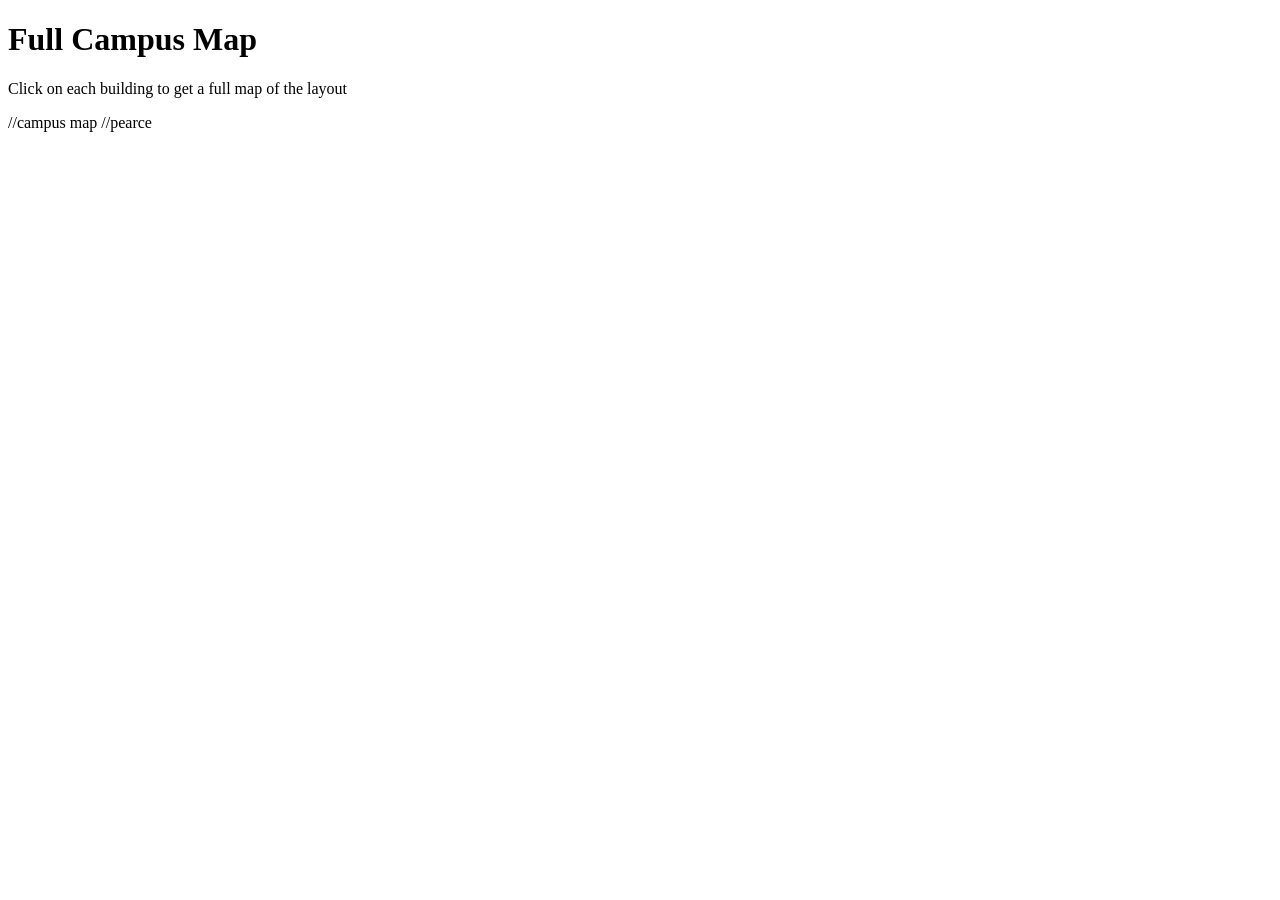
==== src/main/resources/static/index.html @ 00250afa "Indexchanges" ====
<!DOCTYPE html>
<html>
<head>

    <title>Wheelchair Accessible Map</title>

</head>
<body>
<h1>Full Campus Map</h1>
<p>Click on each building to get a full map of the layout</p>
//campus map<img src >
//pearce<img src = "" >





</body>
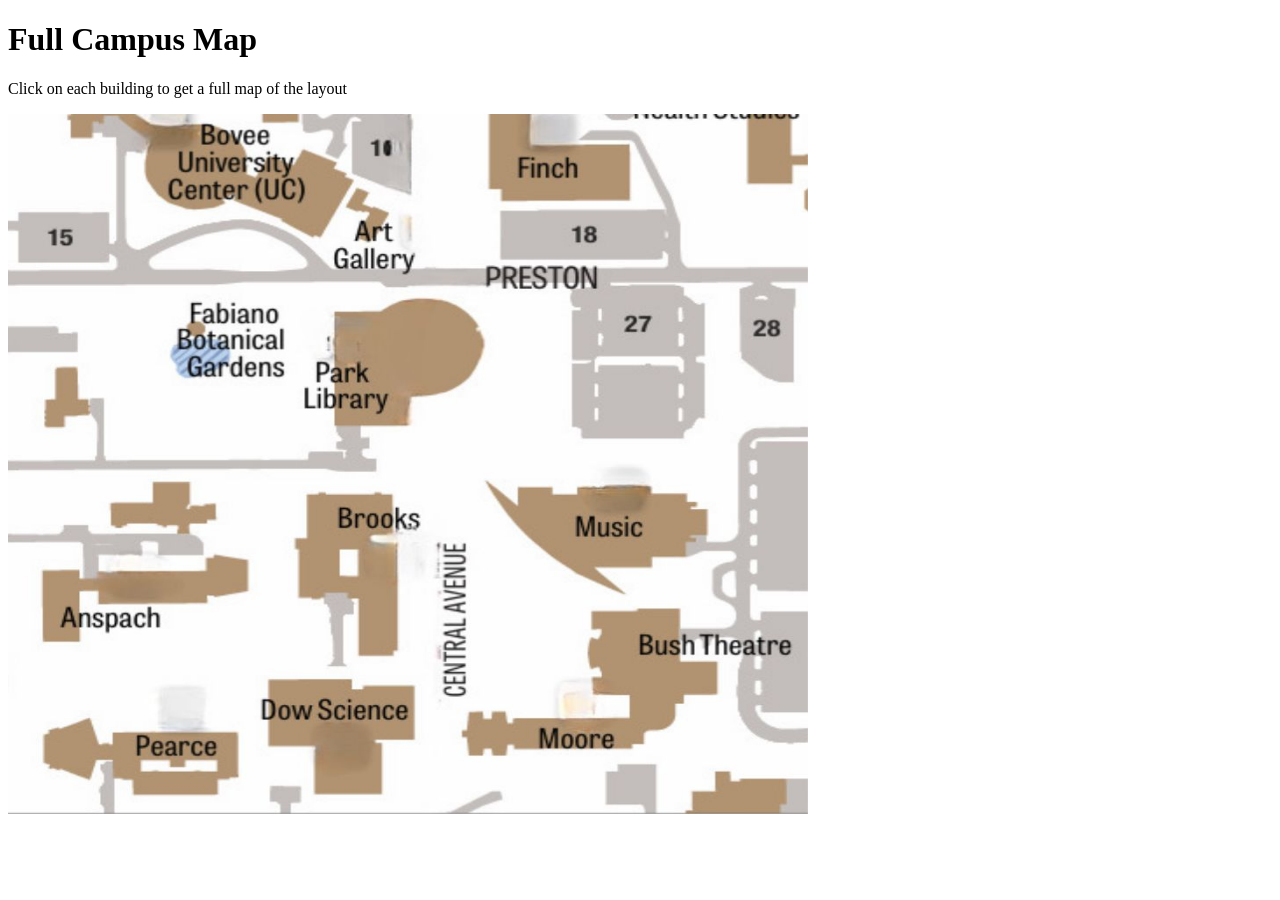
==== commit c80b451a: "added maps and clickin on pearce gives pearcemap" ====
--- a/src/main/resources/static/index.html
+++ b/src/main/resources/static/index.html
@@ -8,8 +8,18 @@
 <body>
 <h1>Full Campus Map</h1>
 <p>Click on each building to get a full map of the layout</p>
-//campus map<img src >
-//pearce<img src = "" >
+<img src = "images/CampusMap.jpg" 
+alt="Campus Map" 
+width = "800" height ="700"
+ usemap="#campus">
+
+<map name ="campus">
+
+    <area shape = "rect" 
+    coords = "35,593,239,687"
+    href = "Pearce.html"
+    alt="Pearce Building" >
+</map>
 
 
 
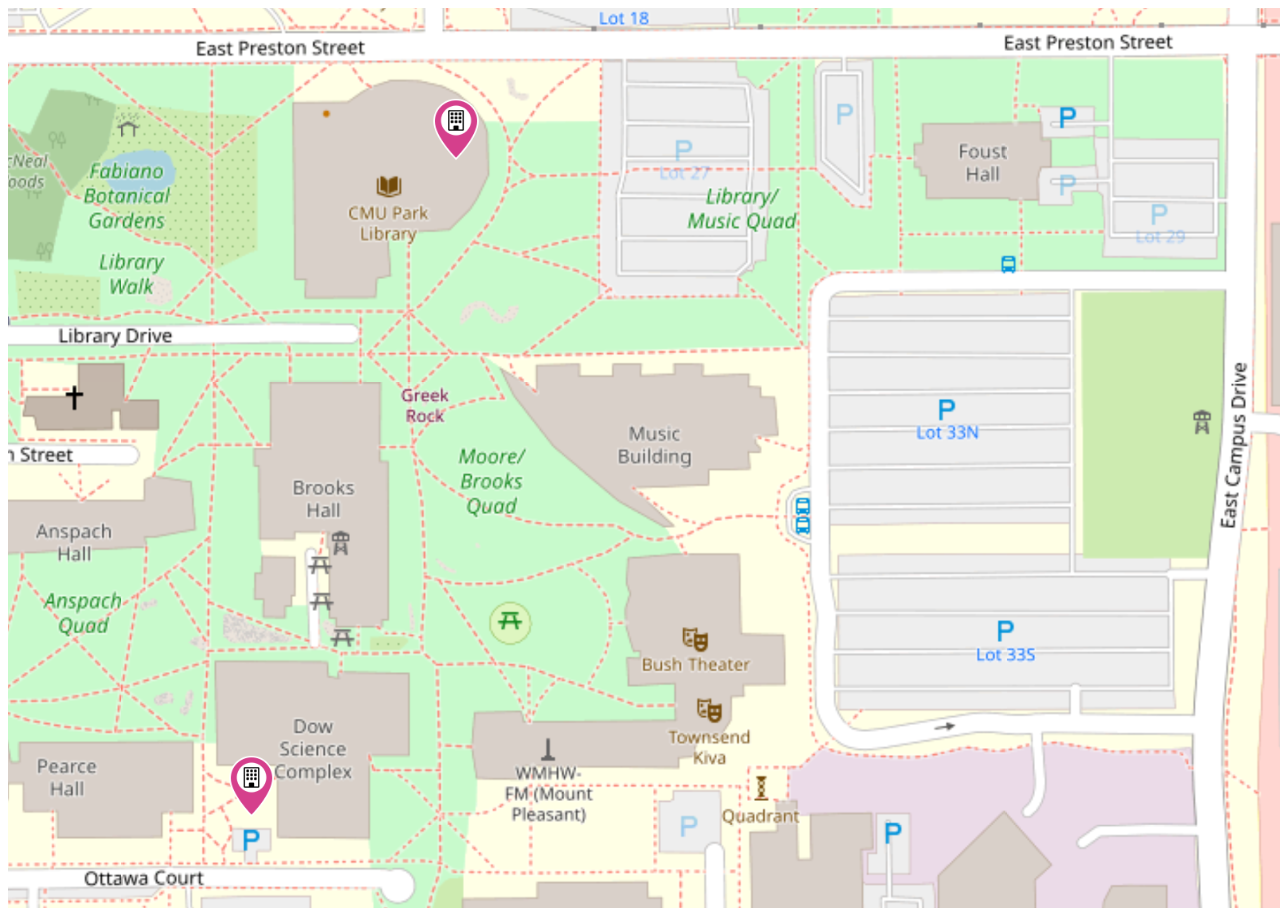
==== commit a8abbf3e: "Redid the site visuals TODO: - place the dummy pins on the map for examples. - Implement the fetch r" ====
--- a/src/main/resources/static/index.html
+++ b/src/main/resources/static/index.html
@@ -1,28 +1,14 @@
-<!DOCTYPE html>
-<html>
 <head>
-
-    <title>Wheelchair Accessible Map</title>
-
+	<link rel="stylesheet" href="styles.css">
 </head>
 <body>
-<h1>Full Campus Map</h1>
-<p>Click on each building to get a full map of the layout</p>
-<img src = "images/CampusMap.jpg" 
-alt="Campus Map" 
-width = "800" height ="700"
- usemap="#campus">
-
-<map name ="campus">
-
-    <area shape = "rect" 
-    coords = "35,593,239,687"
-    href = "Pearce.html"
-    alt="Pearce Building" >
-</map>
-
-
-
-
-
-</body>
+	<div class="map">
+		<div class="map centralMap"></div>
+		<a href="pearce.html" class="mapPin" style="left: 17%; top: 83%;">
+			<img src="Assets/BuildingPin.png" class="mapPin"><img>
+		</a>
+		<a href="library.html" class="mapPin" style="left: 33%; top: 10%;">
+			<img src="Assets/BuildingPin.png" class="mapPin"><img>
+		</a>
+	</div>
+</body>
--- a/src/main/resources/static/styles.css
+++ b/src/main/resources/static/styles.css
@@ -0,0 +1,126 @@
+/*Map Background and Images*/
+.map {
+    background: #FFFFFF;
+    position: absolute;
+    overflow: hidden;
+    margin: 0 auto;
+    width: 100%;
+    height: 100%;
+
+    display:grid;
+    /*place-items: center;*/
+}
+.map.centralMap {
+    width: 105.4%;
+    height: 133.7%;
+    background: url("Assets/CampusMap.png") center / cover;
+}
+.map.pearceMap {
+    width: 76.675%;
+    height: 76.675%;
+    background: url("Assets/PearceMap.jpg") center / cover;
+    top: 0%;/*-48.0%;*/
+    left: 11.6%;
+}
+.map.libraryMap {
+    width: 56.25%;
+    height: 100%;
+    left: 21.875%;
+    background: url("Assets/LibraryMap.jpg") center / cover;
+}
+
+/*Map Pins*/
+.mapPin {
+    position:absolute;
+    width: auto;
+    height: 64px;
+}
+
+.mapPin.rampPin {
+    background: url("Assets/RampPin.png") center / cover;
+}
+.mapPin.elevatorPin {
+    background: url("Assets/ElevatorPin.png") center / cover;
+}
+.mapPin.doorPin {
+    background: url("Assets/DoorPin.png") center / cover;
+}
+.mapPin.wheelChairPin {
+    background: url("Assets/WheelchairPin.png") center / cover;
+}
+
+/*Button*/
+.backButton {
+    position: absolute;
+    display: flex;
+    justify-content: center;
+    align-items: center;
+    border-radius: 16px;
+    background: #A45151;
+    border: 4px solid #000000;
+    z-index: 2px;
+    text-decoration: none;
+    width: fit-content;
+    height: fit-content;
+    left: 12px;
+    bottom: 12px;
+}
+.backButtonText {
+    color: #FFFFFF;
+    font-family: "Inter";
+    font-size: 32px;
+    font-weight: 400;
+    margin:4px;
+}
+
+/*On Hover*/
+.backButton.inner:hover:not(:disabled) {
+    background-color: #e64747;
+    transform: translateY(-1px);
+}
+/*On Click*/
+.backButton.inner:active:not(:disabled) {
+    background-color: #602626;
+    transform: translateY(1px) scale(0.98);
+}
+
+/*Key*/
+.key {
+    position: absolute;
+    display: flex;
+    flex-direction: column;
+    gap: 12px;
+    padding: 12px 12px 12px 12px;
+    justify-content: flex-start;
+    align-items: flex-start;
+    border-radius: 32px;
+    background: #FFFFFF;
+    border: 4px solid #000000;
+    right: 12px;
+    bottom: 12px;
+}
+.keyContent {
+    display: flex;
+    flex-direction: row;
+    gap: 12px;
+    padding: 0px 0px 0px 0px;
+    justify-content: center;
+    align-items: center;   
+}
+.keyText {
+    margin: 0px;
+    color: #000000;
+    font-family: "Inter";
+    font-weight: 400;
+}
+.keyText.title {
+    align-self: center;
+    font-size: 32px;
+}
+.keyText.body {
+    font-size: 16px;
+}
+.keyIcon {
+  width: auto;
+  height: 32px;
+}
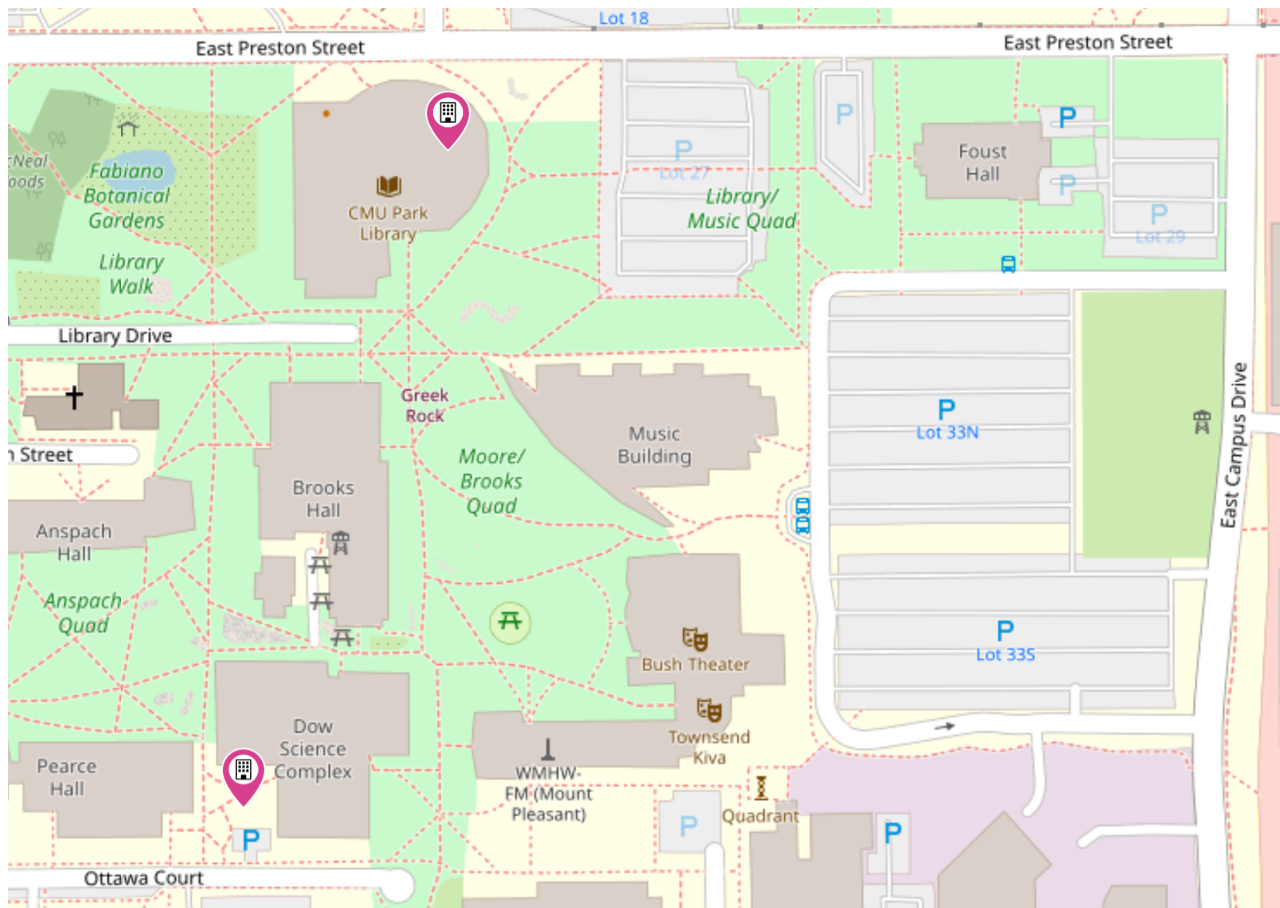
==== commit fd2b4f95: "Fixes Cleaned up some code, fixed the display of individual maps, and removed scroll bars from appea" ====
--- a/src/main/resources/static/index.html
+++ b/src/main/resources/static/index.html
@@ -1,9 +1,14 @@
+<!DOCTYPE html>
+<html lang="en">
 <head>
+	<meta charset="UTF-8">
+	<meta name="viewport" content="width=device-width, initial-scale=1.0">
 	<link rel="stylesheet" href="styles.css">
+	<title>My Page</title>
 </head>
 <body>
-	<div class="map">
-		<div class="map centralMap"></div>
+	<div class="mapContainer">
+		<img src="Assets/CampusMap.png" class="map centralMap"></img>
 		<a href="pearce.html" class="mapPin" style="left: 17%; top: 83%;">
 			<img src="Assets/BuildingPin.png" class="mapPin"><img>
 		</a>
@@ -11,4 +16,5 @@
 			<img src="Assets/BuildingPin.png" class="mapPin"><img>
 		</a>
 	</div>
-</body>+</body>
+</html>
--- a/src/main/resources/static/styles.css
+++ b/src/main/resources/static/styles.css
@@ -1,52 +1,51 @@
+* {
+    overflow: hidden;
+}
+
+.body {
+    margin: 0px;
+}
+
 /*Map Background and Images*/
-.map {
+.mapContainer {
     background: #FFFFFF;
     position: absolute;
     overflow: hidden;
-    margin: 0 auto;
+    margin: 0px;
     width: 100%;
-    height: 100%;
+    height: 100vh;
 
     display:grid;
-    /*place-items: center;*/
+    overflow: hidden;
 }
-.map.centralMap {
+.map {
+    object-fit: cover;
+    object-position: center;
+    display: block;
+    margin: 0 auto;
+}
+.centralMap {
     width: 105.4%;
     height: 133.7%;
-    background: url("Assets/CampusMap.png") center / cover;
 }
-.map.pearceMap {
+.pearceMap {
     width: 76.675%;
     height: 76.675%;
-    background: url("Assets/PearceMap.jpg") center / cover;
-    top: 0%;/*-48.0%;*/
-    left: 11.6%;
+    object-position: 50% 61.6% ;
 }
-.map.libraryMap {
-    width: 56.25%;
+.libraryMap {
     height: 100%;
-    left: 21.875%;
-    background: url("Assets/LibraryMap.jpg") center / cover;
+    width: auto;
 }
 
 /*Map Pins*/
 .mapPin {
-    position:absolute;
+    position:fixed;
     width: auto;
     height: 64px;
-}
-
-.mapPin.rampPin {
-    background: url("Assets/RampPin.png") center / cover;
-}
-.mapPin.elevatorPin {
-    background: url("Assets/ElevatorPin.png") center / cover;
-}
-.mapPin.doorPin {
-    background: url("Assets/DoorPin.png") center / cover;
-}
-.mapPin.wheelChairPin {
-    background: url("Assets/WheelchairPin.png") center / cover;
+    display: block;
+    margin: 0 auto;
+    object-position: 50% 50%;
 }
 
 /*Button*/
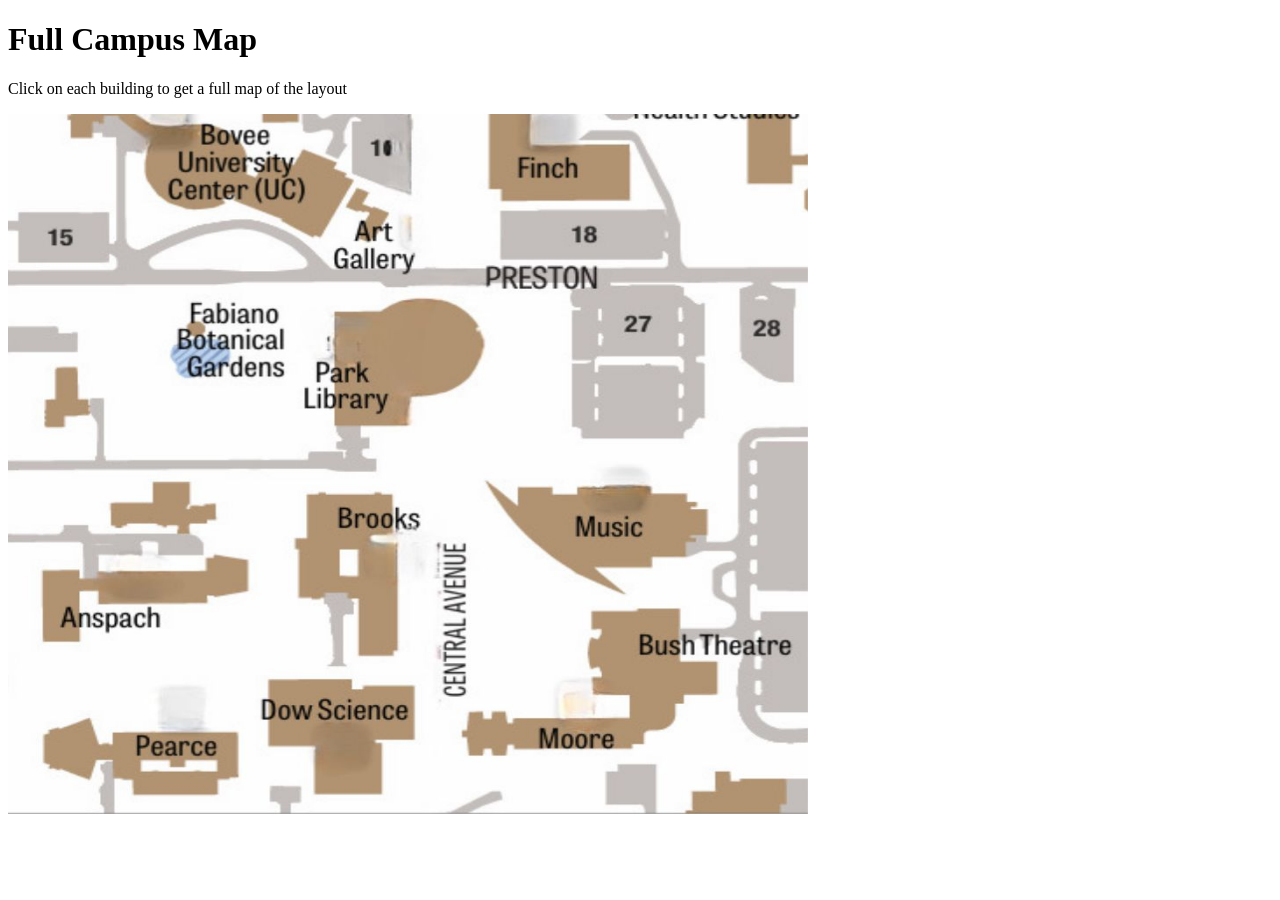
==== commit a2d2af62: "Merge pull request #2 from Wikkipip/hannahsbranch Merging Hannah's Branch" ====
--- a/src/main/resources/static/index.html
+++ b/src/main/resources/static/index.html
@@ -1,20 +1,28 @@
 <!DOCTYPE html>
-<html lang="en">
+<html>
 <head>
-	<meta charset="UTF-8">
-	<meta name="viewport" content="width=device-width, initial-scale=1.0">
-	<link rel="stylesheet" href="styles.css">
-	<title>My Page</title>
+
+    <title>Wheelchair Accessible Map</title>
+
 </head>
 <body>
-	<div class="mapContainer">
-		<img src="Assets/CampusMap.png" class="map centralMap"></img>
-		<a href="pearce.html" class="mapPin" style="left: 17%; top: 83%;">
-			<img src="Assets/BuildingPin.png" class="mapPin"><img>
-		</a>
-		<a href="library.html" class="mapPin" style="left: 33%; top: 10%;">
-			<img src="Assets/BuildingPin.png" class="mapPin"><img>
-		</a>
-	</div>
+<h1>Full Campus Map</h1>
+<p>Click on each building to get a full map of the layout</p>
+<img src = "images/CampusMap.jpg" 
+alt="Campus Map" 
+width = "800" height ="700"
+ usemap="#campus">
+
+<map name ="campus">
+
+    <area shape = "rect" 
+    coords = "35,593,239,687"
+    href = "Pearce.html"
+    alt="Pearce Building" >
+</map>
+
+
+
+
+
 </body>
-</html>
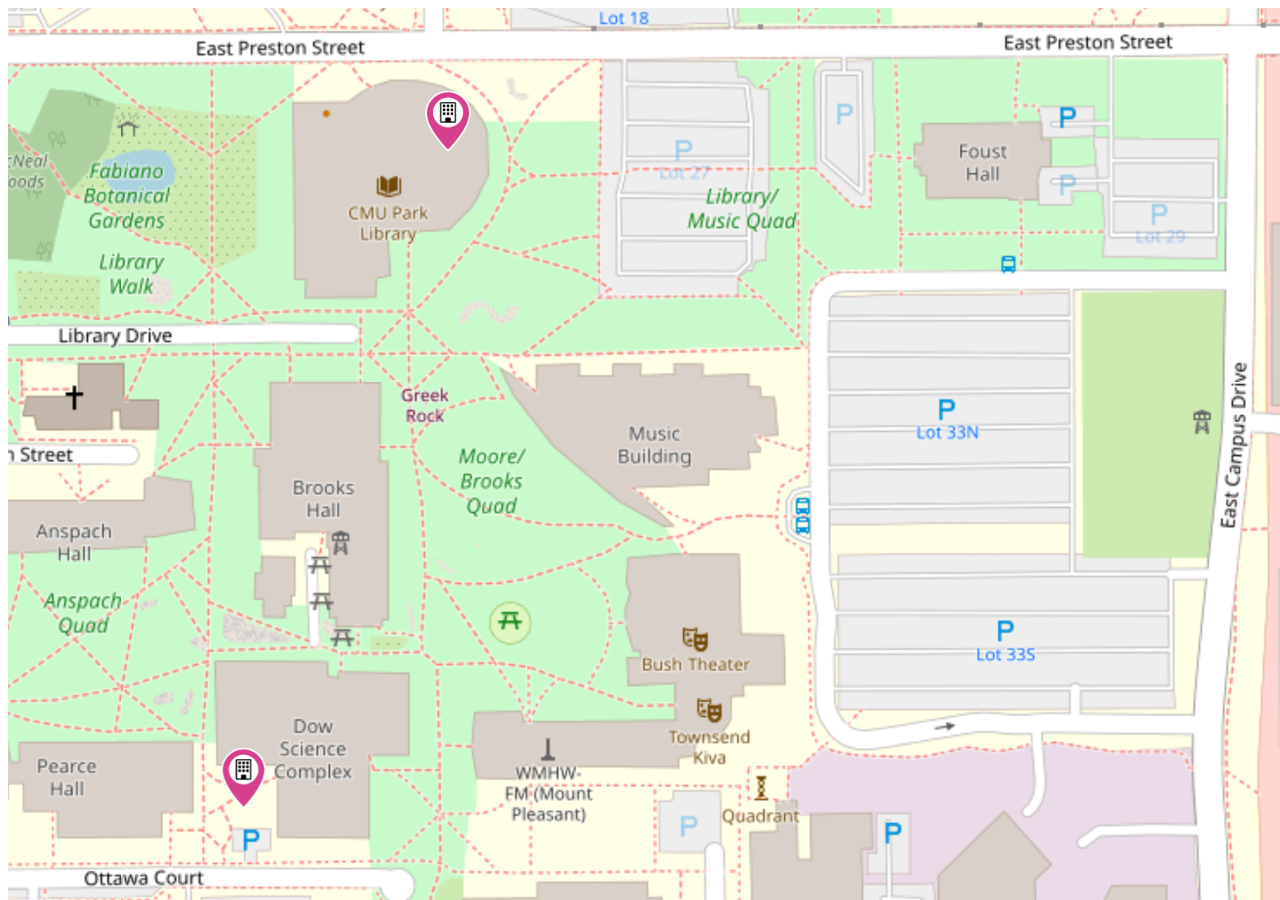
==== commit 4b86d802: "Merge branch 'main' into final-touches" ====
--- a/src/main/resources/static/index.html
+++ b/src/main/resources/static/index.html
@@ -1,28 +1,20 @@
-<!DOCTYPE html>
-<html>
+<html lang="en">
 <head>
-
-    <title>Wheelchair Accessible Map</title>
-
+	<meta charset="UTF-8">
+	<meta name="viewport" content="width=device-width, initial-scale=1.0">
+	<link rel="stylesheet" href="styles.css">
+	<title>Accessibility Map</title>
+	<link rel="icon" type="image/png" href="Assets/BuildingPin.png"></link>
 </head>
 <body>
-<h1>Full Campus Map</h1>
-<p>Click on each building to get a full map of the layout</p>
-<img src = "images/CampusMap.jpg" 
-alt="Campus Map" 
-width = "800" height ="700"
- usemap="#campus">
-
-<map name ="campus">
-
-    <area shape = "rect" 
-    coords = "35,593,239,687"
-    href = "Pearce.html"
-    alt="Pearce Building" >
-</map>
-
-
-
-
-
+	<div class="mapContainer">
+		<img src="Assets/CampusMap.png" class="map centralMap"></img>
+		<a href="pearce.html" class="mapPin" style="left: 17%; top: 83%;">
+			<img src="Assets/BuildingPin.png" class="mapPin"><img>
+		</a>
+		<a href="library.html" class="mapPin" style="left: 33%; top: 10%;">
+			<img src="Assets/BuildingPin.png" class="mapPin"><img>
+		</a>
+	</div>
 </body>
+</html>
--- a/src/main/resources/static/styles.css
+++ b/src/main/resources/static/styles.css
@@ -0,0 +1,125 @@
+* {
+    overflow: hidden;
+}
+
+.body {
+    margin: 0px;
+}
+
+/*Map Background and Images*/
+.mapContainer {
+    background: #FFFFFF;
+    position: absolute;
+    overflow: hidden;
+    margin: 0px;
+    width: 100%;
+    height: 100vh;
+
+    display:grid;
+    overflow: hidden;
+}
+.map {
+    object-fit: cover;
+    object-position: center;
+    display: block;
+    margin: 0 auto;
+}
+.centralMap {
+    width: 105.4%;
+    height: 133.7%;
+}
+.pearceMap {
+    width: 76.675%;
+    height: 76.675%;
+    object-position: 50% 61.6% ;
+}
+.libraryMap {
+    height: 100%;
+    width: auto;
+}
+
+/*Map Pins*/
+.mapPin {
+    position:fixed;
+    width: auto;
+    height: 64px;
+    display: block;
+    margin: 0 auto;
+    object-position: 50% 50%;
+}
+
+/*Button*/
+.backButton {
+    position: absolute;
+    display: flex;
+    justify-content: center;
+    align-items: center;
+    border-radius: 16px;
+    background: #A45151;
+    border: 4px solid #000000;
+    z-index: 2px;
+    text-decoration: none;
+    width: fit-content;
+    height: fit-content;
+    left: 12px;
+    bottom: 12px;
+}
+.backButtonText {
+    color: #FFFFFF;
+    font-family: "Inter";
+    font-size: 32px;
+    font-weight: 400;
+    margin:4px;
+}
+
+/*On Hover*/
+.backButton:hover:not(:disabled) {
+    background-color: #e64747;
+    transform: translateY(-1px);
+}
+/*On Click*/
+.backButton:active:not(:disabled) {
+    background-color: #602626;
+    transform: translateY(1px) scale(0.98);
+}
+
+/*Key*/
+.key {
+    position: absolute;
+    display: flex;
+    flex-direction: column;
+    gap: 12px;
+    padding: 12px 12px 12px 12px;
+    justify-content: flex-start;
+    align-items: flex-start;
+    border-radius: 32px;
+    background: #FFFFFF;
+    border: 4px solid #000000;
+    right: 12px;
+    bottom: 12px;
+}
+.keyContent {
+    display: flex;
+    flex-direction: row;
+    gap: 12px;
+    padding: 0px 0px 0px 0px;
+    justify-content: center;
+    align-items: center;   
+}
+.keyText {
+    margin: 0px;
+    color: #000000;
+    font-family: "Inter";
+    font-weight: 400;
+}
+.keyText.title {
+    align-self: center;
+    font-size: 32px;
+}
+.keyText.body {
+    font-size: 16px;
+}
+.keyIcon {
+  width: auto;
+  height: 32px;
+}
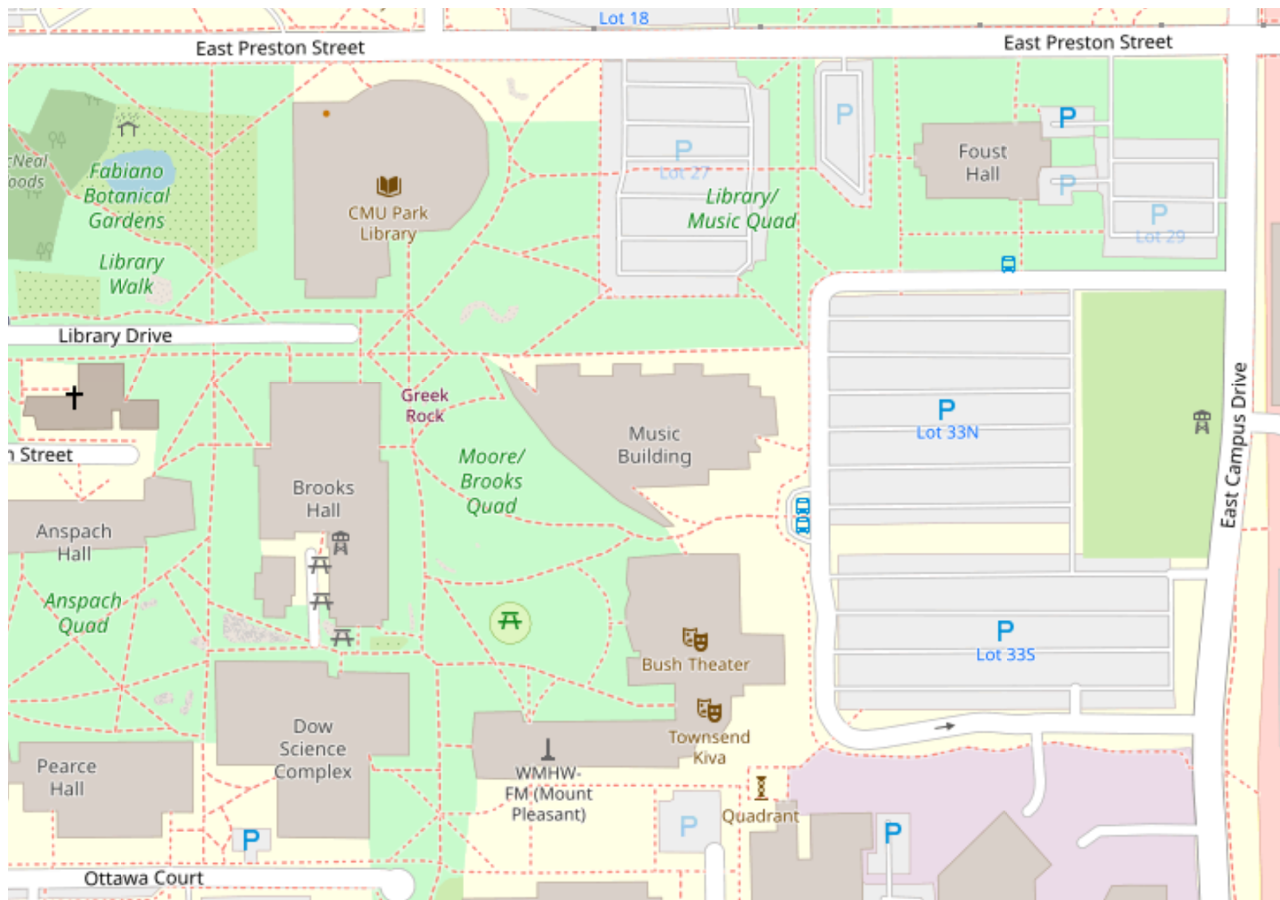
==== commit fb83550f: "Final Commit before Submission" ====
--- a/src/main/resources/static/index.html
+++ b/src/main/resources/static/index.html
@@ -3,18 +3,21 @@
 	<meta charset="UTF-8">
 	<meta name="viewport" content="width=device-width, initial-scale=1.0">
 	<link rel="stylesheet" href="styles.css">
+	<script src="script.js" data-building="Campus" defer></script>
 	<title>Accessibility Map</title>
 	<link rel="icon" type="image/png" href="Assets/BuildingPin.png"></link>
 </head>
 <body>
-	<div class="mapContainer">
+	<div class="mapContainer" id="pinContainer">
 		<img src="Assets/CampusMap.png" class="map centralMap"></img>
+		<!--
 		<a href="pearce.html" class="mapPin" style="left: 17%; top: 83%;">
 			<img src="Assets/BuildingPin.png" class="mapPin"><img>
 		</a>
 		<a href="library.html" class="mapPin" style="left: 33%; top: 10%;">
 			<img src="Assets/BuildingPin.png" class="mapPin"><img>
 		</a>
+		-->
 	</div>
 </body>
 </html>
